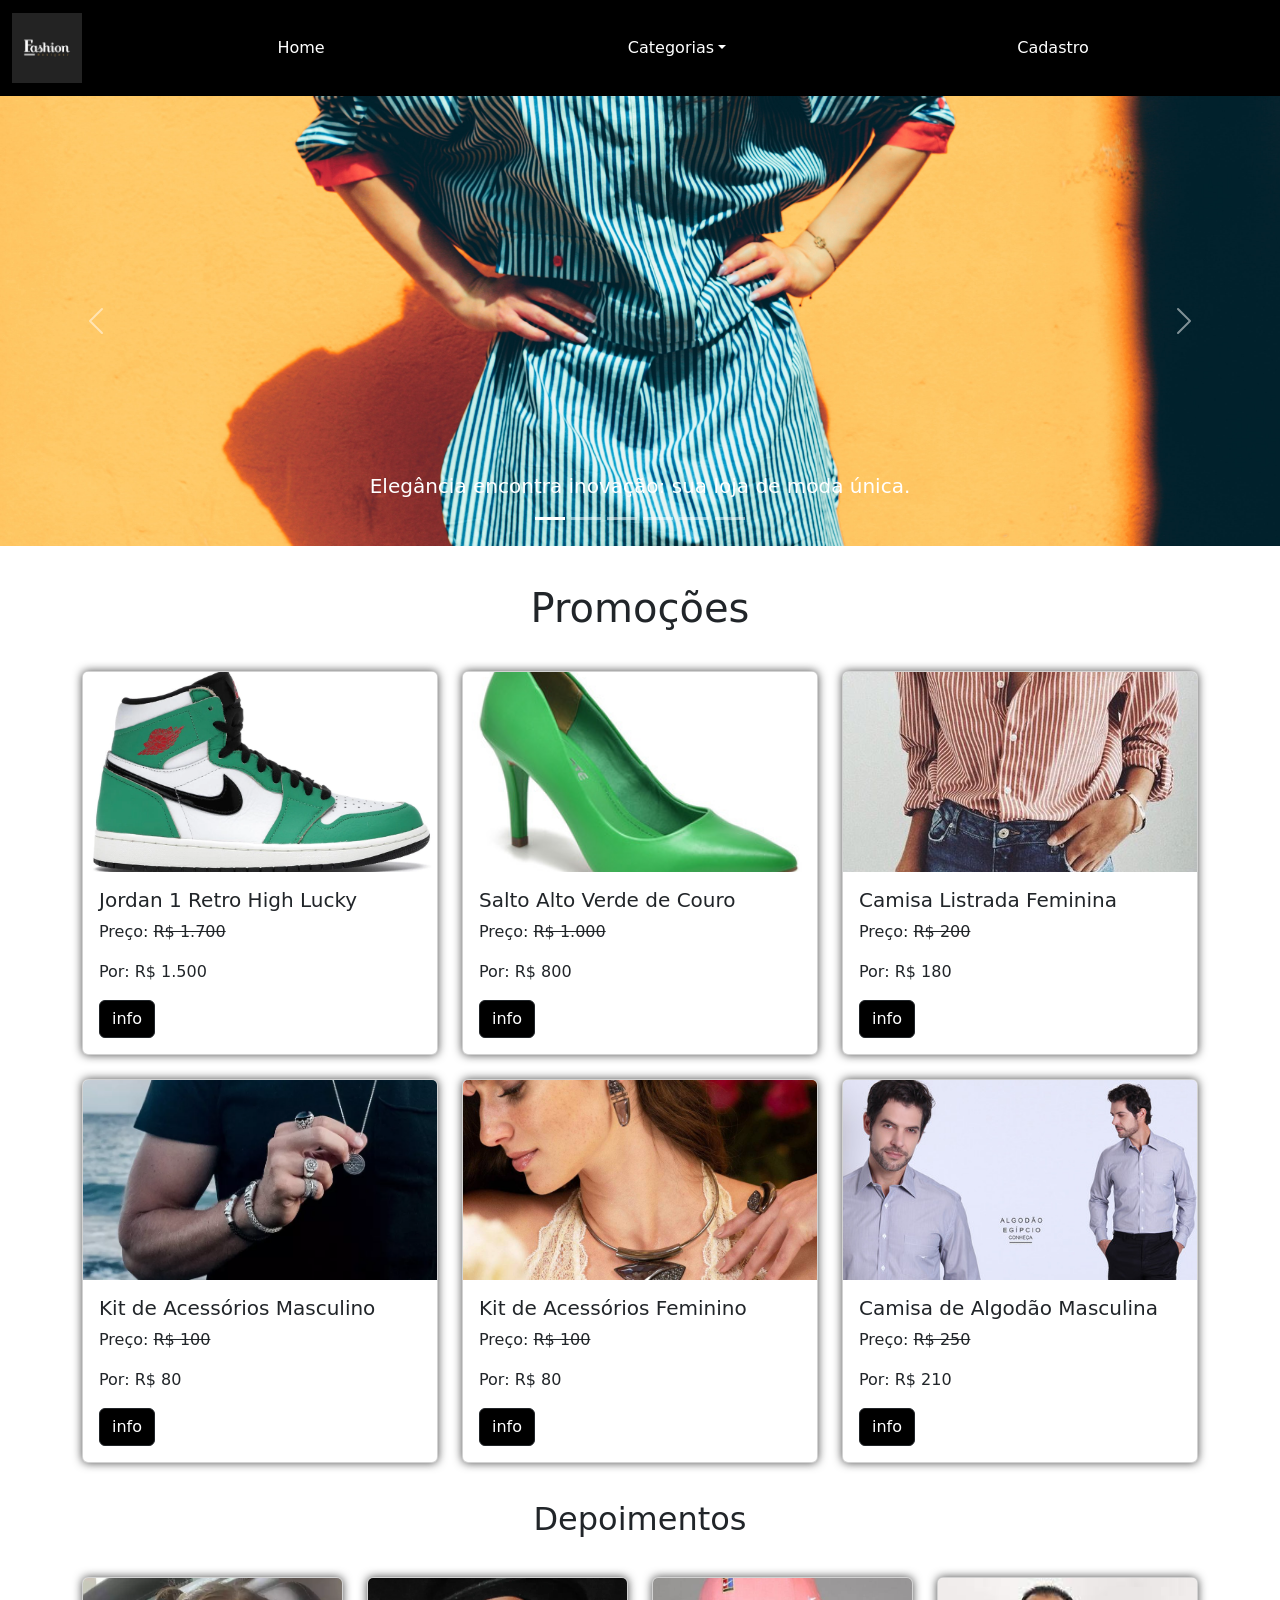
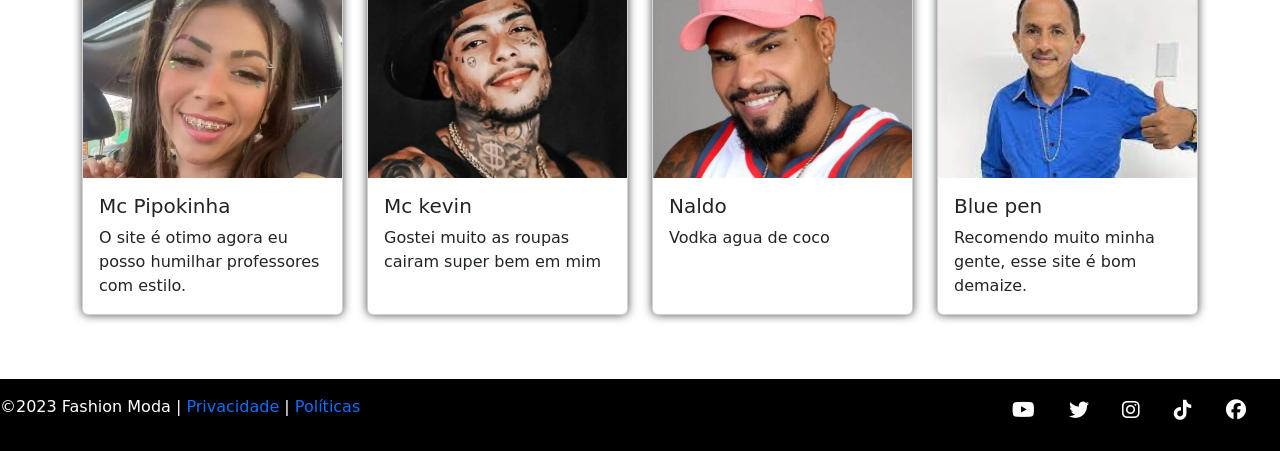
==== index.html @ a667f706 "Iniciado Projeto loja" ====
<!doctype html>
<html lang="en">

<head>
  <meta charset="utf-8">
  <meta name="viewport" content="width=device-width, initial-scale=1">
  <title>Fashion Moda</title>
  <link href="https://cdn.jsdelivr.net/npm/bootstrap@5.3.1/dist/css/bootstrap.min.css" rel="stylesheet"
    integrity="sha384-4bw+/aepP/YC94hEpVNVgiZdgIC5+VKNBQNGCHeKRQN+PtmoHDEXuppvnDJzQIu9" crossorigin="anonymous">
  <link rel="stylesheet" href="https://cdnjs.cloudflare.com/ajax/libs/font-awesome/6.4.2/css/all.min.css"
    integrity="sha512-z3gLpd7yknf1YoNbCzqRKc4qyor8gaKU1qmn+CShxbuBusANI9QpRohGBreCFkKxLhei6S9CQXFEbbKuqLg0DA=="
    crossorigin="anonymous" referrerpolicy="no-referrer" />
  <link rel="shortcut icon" href="logo/logotipo.jpg">
  <link rel="stylesheet" href="css/estilo.css">
</head>

<body>
  <header>
    <!-- Navbar logotipo -->
    <nav class="navbar navbar-expand-lg bg-black">
      <div class="container-fluid">
        <a class="navbar-brand" href="#">
          <img src="logo/logotipo.jpg" alt="logo" style="width: 70px;">
        </a>
        <!-- Navbar navegação -->
        <ul class="nav me-auto mb-2 mb-lg-0 container nav-justified">
          <li class="nav-item">
            <a class="nav-link " style="color: white;" aria-current="page" href="#">Home</a>
          </li>
          <li class="nav-item dropdown">
            <a class="nav-link dropdown-toggle" type="button" data-bs-toggle="dropdown" href="#" role="button" style="color: white;"
              aria-expanded="false">Categorias</a>
            <ul class="dropdown-menu text-center">
              <li><a class="dropdown-item" href="#">Acessórios</a></li>
              <li><a class="dropdown-item" href="#">Calçados</a></li>
              <li><a class="dropdown-item" href="#">Roupas</a></li>
            </ul>
          </li>
          <li class="nav-item">
            <a class="nav-link" style="color: white;" href="#">Cadastro</a>
          </li>
        </ul>
      </div>
    </nav>

    <!-- Carousel -->
    <div id="carouselExampleCaptions" class="carousel slide" data-bs-ride="carousel">
      <div class="carousel-indicators">
        <button type="button" data-bs-target="#carouselExampleCaptions" data-bs-slide-to="0" class="active"
          aria-current="true" aria-label="Slide 1"></button>
        <button type="button" data-bs-target="#carouselExampleCaptions" data-bs-slide-to="1"
          aria-label="Slide 2"></button>
        <button type="button" data-bs-target="#carouselExampleCaptions" data-bs-slide-to="2"
          aria-label="Slide 3"></button>
        <button type="button" data-bs-target="#carouselExampleCaptions" data-bs-slide-to="3"
          aria-label="Slide 4"></button>
        <button type="button" data-bs-target="#carouselExampleCaptions" data-bs-slide-to="4"
          aria-label="Slide 5"></button>
        <button type="button" data-bs-target="#carouselExampleCaptions" data-bs-slide-to="5"
          aria-label="Slide 6"></button>
      </div>
      <div class="carousel-inner">
        <div class="carousel-item active bloco">
          <img src="carrossel/roupa 1.jpg" class="d-block w-100 h-custom" alt="roupa1">
          <div class="carousel-caption d-none d-md-block">
            <h5>Elegância encontra inovação: sua loja de moda única.</h5>
          </div>
        </div>
        <div class="carousel-item bloco">
          <img src="carrossel/roupa 2.jpg" class="d-block w-100" alt="roupa2">
          <div class="carousel-caption d-none d-md-block">
            <h5>Seja a tendência. Vista a moda.</h5>
          
          </div>
        </div>
        <div class="carousel-item bloco">
          <img src="carrossel/calçado 1.jpg" class="d-block w-100" alt="calçado1">
          <div class="carousel-caption d-none d-md-block">
            <h5>Do casual ao extraordinário, temos o seu visual perfeito</h5>
            
          </div>
        </div>
        <div class="carousel-item bloco">
          <img src="carrossel/calçado 2.jpg" class="d-block w-100" alt="calçado2">
          <div class="carousel-caption d-none d-md-block">
            <h5>Crie momentos inesquecíveis com roupas inigualáveis</h5>
            
          </div>
        </div>
        <div class="carousel-item bloco">
          <img src="carrossel/acessorio 1.jpg" class="d-block w-100" alt="acessorio1">
          <div class="carousel-caption d-none d-md-block">
            <h5>Capturando a essência da moda em cada peça</h5>
            
          </div>
        </div>
        <div class="carousel-item bloco">
          <img src="carrossel/acessorio 2.jpg" class="d-block w-100" alt="acessorio2">
          <div class="carousel-caption d-none d-md-block">
            <h5>Revele sua autenticidade através da moda</h5>
           
          </div>
        </div>
      </div>
      <button class="carousel-control-prev" type="button" data-bs-target="#carouselExampleCaptions"
        data-bs-slide="prev">
        <span class="carousel-control-prev-icon" aria-hidden="true"></span>
        <span class="visually-hidden">Previous</span>
      </button>
      <button class="carousel-control-next" type="button" data-bs-target="#carouselExampleCaptions"
        data-bs-slide="next">
        <span class="carousel-control-next-icon" aria-hidden="true"></span>
        <span class="visually-hidden">Next</span>
      </button>
    </div>
  </header>
  <main>
    <section class="main">
      <h1>Promoções</h1>
    </section>
    <main class="container-fluid">
      <section class="container mt-3">
        <div class="row row-cols-1 row-cols-md-3 g-4">
          <div class="col">
            <div class="card h-100">
              <img src="cards/jordan1.webp" class="card-img-top" alt="..." >
              <div class="card-body ">
                <h5 class="card-title">Jordan 1 Retro High Lucky</h5>
                <p class="card-text">Preço: <s>R$ 1.700</s></p>
                <p class="card-text">Por: R$ 1.500</p>
                <button type="button" class="btn btn-dark bg-black" data-bs-toggle="modal" data-bs-target="#janelamodal">
                  info
                </button>
              </div>
            </div>
            <div id="janelamodal" class="modal">
              <div class="modal-dialog">
                <div class="modal-content">

                  <div class="modal-header">
                    <h5 class="modal-title">Jordan 1 Retro High Lucky Green</h5>
                    <button type="button" class="btn btn-close" data-bs-dismiss="modal"></button>
                  </div>
                  <div class="modal-body">
                    <p>Os tênis Jordan são fabricados com uma variedade de materiais, incluindo
                      couro, camurça, malha e materiais sintéticos. A escolha do material pode
                      variar de um modelo para outro e ao longo das diferentes edições
                      lançadas. O couro é frequentemente usado na parte superior dos tênis
                      Jordan, proporcionando durabilidade e um visual premium. Já a camurça e
                      a malha podem ser empregadas para oferecer diferentes texturas e
                      detalhes visuais. Os materiais sintéticos também são utilizados para
                      proporcionar suporte e leveza aos tênis. Cada edição de tênis Jordan
                      pode apresentar uma combinação única de materiais, visando conforto,
                      desempenho esportivo e estilo.</p>
                  </div>
                </div>
              </div>
            </div>
          </div>
          <div class="col">
            <div class="card h-100">
              <img src="cards/salto.jpg" class="card-img-top" alt="...">
              <div class="card-body">
                <h5 class="card-title">Salto Alto Verde de Couro</h5>
                <p class="card-text">Preço: <s>R$ 1.000</s></p>
                <p class="card-text">Por: R$ 800</p>
                <button type="button" class="btn btn-dark bg-black" data-bs-toggle="modal" data-bs-target="#janelamodal2">
                  info
                </button>
                
              </div>
            </div>
            <div id="janelamodal2" class="modal">
              <div class="modal-dialog">
                <div class="modal-content">

                  <div class="modal-header">
                    <h5 class="modal-title">Salto Alto Verde de Couro</h5>
                    <button type="button" class="btn btn-close" data-bs-dismiss="modal"></button>
                  </div>
                  <div class="modal-body">
                    <p>O material de um salto alto de couro é notavelmente distintivo e oferece
                      uma combinação de elegância, durabilidade e sofisticação. O couro é
                      extraído da pele de animais, como bois, cabras ou cordeiros, e passa por
                      um processo de tratamento para ser transformado em um material versátil
                      e de alta qualidade. Aqui estão algumas características que definem o
                      material de um salto alto de couro.
                    </p>
                  </div>
                </div>
              </div>
            </div>
          </div>
          <div class="col">
            <div class="card h-100">
              <img src="cards/camisa feminina.jpg" class="card-img-top" alt="...">
              <div class="card-body">
                <h5 class="card-title">Camisa Listrada Feminina</h5>
                <p class="card-text">Preço: <s>R$ 200</s></p>
                <p class="card-text">Por: R$ 180</p>
                <button type="button" class="btn btn-dark bg-black" data-bs-toggle="modal" data-bs-target="#janelamodal3">
                  info
                </button>
                
              </div>
            </div>
            <div id="janelamodal3" class="modal">
              <div class="modal-dialog">
                <div class="modal-content">

                  <div class="modal-header">
                    <h5 class="modal-title">Camisa Listrada Feminina</h5>
                    <button type="button" class="btn btn-close" data-bs-dismiss="modal"></button>
                  </div>
                  <div class="modal-body">
                    <p>Camisa listrada é confeccionada com o mais fino algodão, conhecido por sua maciez, durabilidade
                      e excelente capacidade de absorção. O tecido proporciona uma sensação suave contra a pele,
                      garantindo um conforto excepcional durante todo o dia. Além disso, o algodão respirável permite
                      a circulação de ar, mantendo você fresco e confiante, não importa a ocasião.</p>
                  </div>
                </div>
              </div>
            </div>
          </div>
          <div class="col">
            <div class="card h-100">
              <img src="cards/acessorios masculino.jpg" class="card-img-top" alt="...">
              <div class="card-body">
                <h5 class="card-title">Kit de Acessórios Masculino</h5>
                <p class="card-text">Preço: <s>R$ 100</s></p>
                <p class="card-text">Por: R$ 80</p>
                <button type="button" class="btn btn-dark bg-black" data-bs-toggle="modal" data-bs-target="#janelamodal4">
                  info
                </button>
              </div>
            </div>
            <div id="janelamodal4" class="modal">
              <div class="modal-dialog">
                <div class="modal-content">

                  <div class="modal-header">
                    <h5 class="modal-title">Kit de Acessórios Masculino</h5>
                    <button type="button" class="btn btn-close" data-bs-dismiss="modal"></button>
                  </div>
                  <div class="modal-body">
                    <p>Apresentamos o nosso conjunto de acessórios masculinos "Urban Style", perfeito para homens
                      modernos que desejam expressar sua personalidade única e adicionar um toque de moda aos seus
                      looks diários. Este conjunto inclui uma seleção versátil de anéis, cordões e pulseiras
                      cuidadosamente projetados para complementar uma variedade de estilos.</p>
                  </div>
                </div>
              </div>
            </div>
          </div>
          <div class="col">
            <div class="card h-100">
              <img src="cards/acessorios feminnio.jpg" class="card-img-top" alt="...">
              <div class="card-body">
                <h5 class="card-title">Kit de Acessórios Feminino</h5>
                <p class="card-text">Preço: <s>R$ 100</s></p>
                <p class="card-text">Por: R$ 80</p>
                <button type="button" class="btn btn-dark bg-black" data-bs-toggle="modal" data-bs-target="#janelamodal5">
                  info
                </button>
                
              </div>
            </div>
            <div id="janelamodal5" class="modal">
              <div class="modal-dialog">
                <div class="modal-content">

                  <div class="modal-header">
                    <h5 class="modal-title">Kit de Acessorios Feminino</h5>
                  
                    <button type="button" class="btn btn-close" data-bs-dismiss="modal"></button>
                  </div>
                  <div class="modal-body">
                    <p>Apresentamos o nosso deslumbrante conjunto de acessórios femininos "Elegância Radiante",
                      perfeito para mulheres que desejam adicionar um toque de sofisticação e brilho aos seus looks.
                      Este conjunto oferece uma variedade de acessórios cuidadosamente selecionados, incluindo anéis,
                      colares e pulseiras, que capturam a essência da elegância feminina.</p>
                  </div>
                </div>
              </div>
            </div>
          </div>
          <div class="col">
            <div class="card h-100">
              <img src="cards/camisa.jpg" class="card-img-top" alt="...">
              <div class="card-body">
                <h5 class="card-title">Camisa de Algodão Masculina</h5>
                <p class="card-text">Preço: <s>R$ 250</s></p>
                <p class="card-text">Por: R$ 210</p>
                <button type="button" class="btn btn-dark bg-black" data-bs-toggle="modal" data-bs-target="#janelamodal6">
                  info
                </button>
                
              </div>
            </div>
            <div id="janelamodal6" class="modal">
              <div class="modal-dialog">
                <div class="modal-content">

                  <div class="modal-header">
                    <h5 class="modal-title">Camisa de Algodão Masculina</h5>
                    <button type="button" class="btn btn-close" data-bs-dismiss="modal"></button>
                  </div>
                  <div class="modal-body">
                    <p>
                      A nossa Camisa Masculina de Algodão é uma peça essencial que combina estilo e conforto em uma
                      única peça. Feita com algodão de alta qualidade, esta camisa é perfeita para homens que
                      valorizam o visual elegante e a sensação suave contra a pele.
                    </p>
                  </div>
                </div>
              </div>
            </div>
          </div>
        </div>
      </section>
      <!--Depoimentos-->
    <section class="main">
      <h2>Depoimentos</h2>
    </section>
    <section class="container">
      <div class="row row-cols-1 row-cols-md-4 g-4">
        <div class="col">
          <div class="card">
            <img src="comentarios/Mc pipokinha.webp" class="card-img-top" alt="...">
            <div class="card-body">
              <h5 class="card-title">Mc Pipokinha</h5>
              <p class="card-text">O site é otimo agora eu posso humilhar professores com estilo.</p>
            </div>
          </div>
        </div>
        <div class="col">
          <div class="card">
            <img src="comentarios/Mc kevin.webp" class="card-img-top" alt="...">
            <div class="card-body">
              <h5 class="card-title">Mc kevin</h5>
              <p class="card-text">Gostei muito as roupas cairam super bem em mim</p>
            </div>
          </div>
        </div>
        <div class="col">
          <div class="card">
            <img src="comentarios/naldo.jpg" class="card-img-top" alt="...">
            <div class="card-body">
              <h5 class="card-title">Naldo</h5>
              <p class="card-text">Vodka agua de coco</p>
            </div>
          </div>
        </div>
        <div class="col">
          <div class="card">
            <img src="comentarios/blue pen.jpg" class="card-img-top" alt="...">
            <div class="card-body">
              <h5 class="card-title">Blue pen</h5>
              <p class="card-text">Recomendo muito minha gente, esse site é bom demaize.</p>
            </div>
          </div>
        </div>
      </div>
    </section>
    </main>
    
    
    <footer class="container-footer bg-black text-white py-3" style="margin-top: 5%;">
      <section class="row">

        <div class="col-md-9">
          <p>&copy;2023 Fashion Moda | <a href="#" class="text-decoration-none">Privacidade</a> | <a href="#"
              class="text-decoration-none">Políticas</a></p>
        </div>

        <div class="col-md-3">
          <!-- Ícones redes sociais -->
          <div class="fs-5 d-flex justify-content-evenly social">
            <a href="#" class="text-white"><i class="fa-brands fa-youtube"></i></a>
            <a href="#" class="text-white"><i class="fa-brands fa-twitter"></i></a>
            <a href="#" class="text-white"><i class="fa-brands fa-instagram"></i></a>
            <a href="#" class="text-white"><i class="fa-brands fa-tiktok"></i></a>
            <a href="#" class="text-white"><i class="fa-brands fa-facebook"></i></a>
          </div>
        </div>

      </section>
    </footer>
  </main>
  <script src="https://cdn.jsdelivr.net/npm/bootstrap@5.3.1/dist/js/bootstrap.bundle.min.js"
    integrity="sha384-HwwvtgBNo3bZJJLYd8oVXjrBZt8cqVSpeBNS5n7C8IVInixGAoxmnlMuBnhbgrkm" crossorigin="anonymous">
  </script>
</body>

</html>
---- css/estilo.css ----
/*{
    border: solid 2px red;
}*/
*{
    padding: 0;
    margin: 0;
    box-sizing: border-box;
    outline: none;
}
.bloco{
    background-color: #ccc;
    height: 50vh;
}
.bloco img{
    min-width:1px;
    display: flex;
}
.carousel-inner img {
    object-fit: cover;
    width: 100%;
    height: 100%;
}

.dropdown-menu {
    left: 50% !important;
    transform: translateX(-50%);
   
    transition: none !important;
}
.main{
    text-align: center;
    width: 100%;
    margin-top: 3%;
    margin-bottom: 3%;

}
.card{
    height: 100%;
}
.card-img-top{
    object-fit: cover; /* Controla o dimensionamento da imagem */
    height: 200px; /* Defina a altura desejada para as imagens */
}
.card:hover {
    transform: scale3d(1.1, 1.1, 1);
  }
  .card {
    
    background-color: #fff;
    box-shadow: 0px 0px 10px rgba(0, 0, 0, 0.7);
    transition: 0.3s;
  }
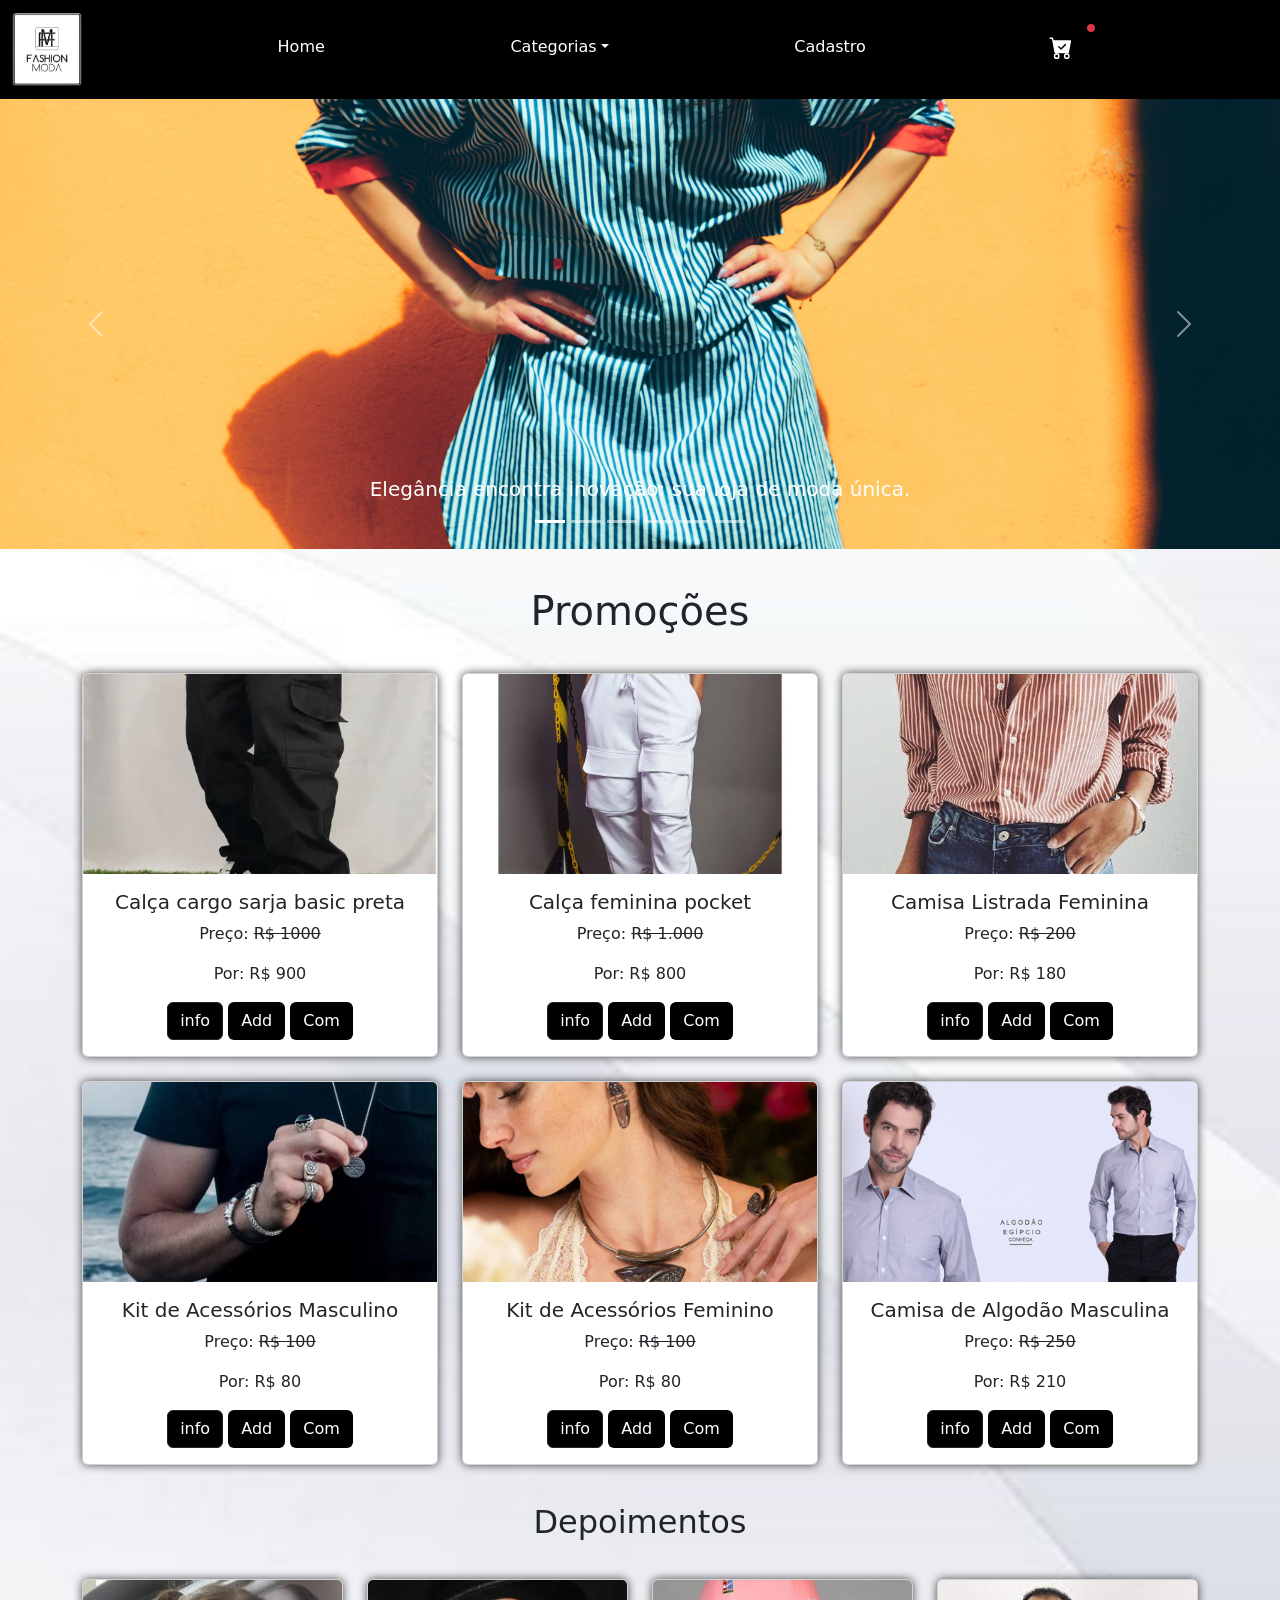
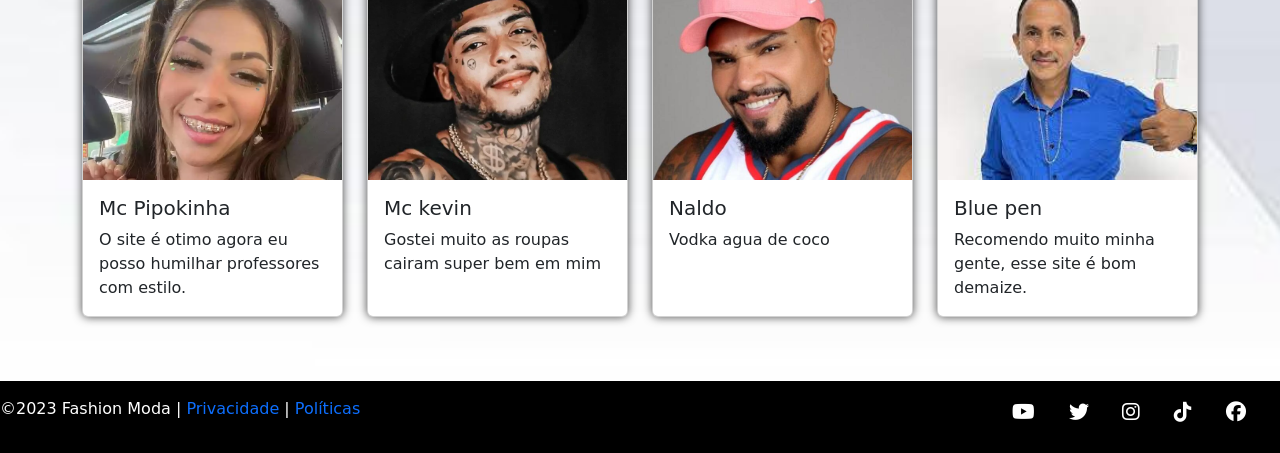
==== commit 9287da53: "Projeto Loja" ====
--- a/index.html
+++ b/index.html
@@ -3,43 +3,69 @@
 
 <head>
   <meta charset="utf-8">
-  <meta name="viewport" content="width=device-width, initial-scale=1">
+  <meta http-equiv="X-UA-Compatible" content="IE=edge">
+  <meta name="viewport" content="width=device-width, initial-scale=1.0">
   <title>Fashion Moda</title>
   <link href="https://cdn.jsdelivr.net/npm/bootstrap@5.3.1/dist/css/bootstrap.min.css" rel="stylesheet"
     integrity="sha384-4bw+/aepP/YC94hEpVNVgiZdgIC5+VKNBQNGCHeKRQN+PtmoHDEXuppvnDJzQIu9" crossorigin="anonymous">
   <link rel="stylesheet" href="https://cdnjs.cloudflare.com/ajax/libs/font-awesome/6.4.2/css/all.min.css"
     integrity="sha512-z3gLpd7yknf1YoNbCzqRKc4qyor8gaKU1qmn+CShxbuBusANI9QpRohGBreCFkKxLhei6S9CQXFEbbKuqLg0DA=="
     crossorigin="anonymous" referrerpolicy="no-referrer" />
-  <link rel="shortcut icon" href="logo/logotipo.jpg">
+  <link rel="shortcut icon" href="logo/Captura de tela 2023-08-21 231229.png">
   <link rel="stylesheet" href="css/estilo.css">
+  <style>
+    body {
+        background-image: url('imagens/2048\ x\ 1152\ Wallpaper\ Creator\ -\ WallpaperSafari.jpeg'); /* Substitua 'caminho-para-sua-imagem.jpg' pelo caminho real da sua imagem */
+        background-size: cover; /* Para garantir que a imagem cubra todo o corpo */
+        background-repeat: no-repeat; /* Para evitar repetições da imagem */
+    }
+</style>
 </head>
 
 <body>
   <header>
     <!-- Navbar logotipo -->
-    <nav class="navbar navbar-expand-lg bg-black">
+    <nav class="navbar navbar-expand-sm bg-black sticky-top " data-bs-theme="dark">
       <div class="container-fluid">
-        <a class="navbar-brand" href="#">
-          <img src="logo/logotipo.jpg" alt="logo" style="width: 70px;">
+        <a class="navbar-brand" href="index.html">
+          <img class="logo" src="logo/Captura de tela 2023-08-21 231229.png" alt="logo" style=" width: 70px;">
         </a>
-        <!-- Navbar navegação -->
-        <ul class="nav me-auto mb-2 mb-lg-0 container nav-justified">
-          <li class="nav-item">
-            <a class="nav-link " style="color: white;" aria-current="page" href="#">Home</a>
-          </li>
-          <li class="nav-item dropdown">
-            <a class="nav-link dropdown-toggle" type="button" data-bs-toggle="dropdown" href="#" role="button" style="color: white;"
-              aria-expanded="false">Categorias</a>
-            <ul class="dropdown-menu text-center">
-              <li><a class="dropdown-item" href="#">Acessórios</a></li>
-              <li><a class="dropdown-item" href="#">Calçados</a></li>
-              <li><a class="dropdown-item" href="#">Roupas</a></li>
-            </ul>
-          </li>
-          <li class="nav-item">
-            <a class="nav-link" style="color: white;" href="#">Cadastro</a>
-          </li>
-        </ul>
+
+        <button class="navbar-toggler" type="button" data-bs-toggle="collapse" data-bs-target="#navbarSupportedContent"
+          aria-controls="navbarSupportedContent" aria-expanded="false" aria-label="Toggle navigation">
+          <span class="navbar-toggler-icon"></span>
+        </button>
+
+        <div class="collapse navbar-collapse" id="navbarSupportedContent">
+          <ul class="nav me-auto mb-2 mb-lg-1 container justify-content-evenly">
+            <li class="nav-item">
+              <a class="nav-link" aria-current="page" href="index.html" style="color: white;">Home</a>
+            </li>
+
+            <li class="nav-item dropdown">
+              <a class="nav-link dropdown-toggle no-outline" id="categoriasDropdown" data-bs-toggle="dropdown" href="#"
+                style="color: white;" aria-expanded="false">Categorias</a>
+              <ul class="dropdown-menu text-center" id="dropdown-menu1">
+                <li><a class="dropdown-item" href="api/acessorios.html">Acessórios</a></li>
+                <li><a class="dropdown-item" href="api/roupas.html">Roupas</a></li>
+              </ul>
+            </li>
+            <li class="nav-item">
+              <a class="nav-link" style="color: white;" href="formulario/index.formulario cadastro.html">Cadastro</a>
+            </li>
+            <button type="button" class="btn btn-black position-relative bg-black nav-item border-black"
+              style="color: white;">
+              <svg xmlns="http://www.w3.org/2000/svg" width="50" height="23" fill="currentColor"
+                class="bi bi-cart-check-fill" viewBox="0 0 16 16">
+                <path
+                  d="M.5 1a.5.5 0 0 0 0 1h1.11l.401 1.607 1.498 7.985A.5.5 0 0 0 4 12h1a2 2 0 1 0 0 4 2 2 0 0 0 0-4h7a2 2 0 1 0 0 4 2 2 0 0 0 0-4h1a.5.5 0 0 0 .491-.408l1.5-8A.5.5 0 0 0 14.5 3H2.89l-.405-1.621A.5.5 0 0 0 2 1H.5zM6 14a1 1 0 1 1-2 0 1 1 0 0 1 2 0zm7 0a1 1 0 1 1-2 0 1 1 0 0 1 2 0zm-1.646-7.646-3 3a.5.5 0 0 1-.708 0l-1.5-1.5a.5.5 0 1 1 .708-.708L8 8.293l2.646-2.647a.5.5 0 0 1 .708.708z" />
+              </svg>
+              <span class="position-absolute top-0 start-100 translate-middle p-1 bg-danger rounded-circle">
+                <span class="visually-hidden"></span>
+              </span>
+            </button>
+          </ul>
+        </div>
       </div>
     </nav>
 
@@ -70,35 +96,38 @@
           <img src="carrossel/roupa 2.jpg" class="d-block w-100" alt="roupa2">
           <div class="carousel-caption d-none d-md-block">
             <h5>Seja a tendência. Vista a moda.</h5>
-          
+
           </div>
         </div>
         <div class="carousel-item bloco">
-          <img src="carrossel/calçado 1.jpg" class="d-block w-100" alt="calçado1">
+          <img src="carrossel/calcas masculinas de moletom termicas segunda pele e merino mobile-min.webp"
+            class="d-block w-100" alt="calçado1">
           <div class="carousel-caption d-none d-md-block">
             <h5>Do casual ao extraordinário, temos o seu visual perfeito</h5>
-            
+
           </div>
         </div>
         <div class="carousel-item bloco">
-          <img src="carrossel/calçado 2.jpg" class="d-block w-100" alt="calçado2">
+          <img
+            src="carrossel/01_5_calcas_que_vao_bombar_em_2023___tendencias_2023___calca___moda___blog_de_moda___julia_rolim-1074620.jpg"
+            class="d-block w-100" alt="calçado2">
           <div class="carousel-caption d-none d-md-block">
             <h5>Crie momentos inesquecíveis com roupas inigualáveis</h5>
-            
+
           </div>
         </div>
         <div class="carousel-item bloco">
           <img src="carrossel/acessorio 1.jpg" class="d-block w-100" alt="acessorio1">
           <div class="carousel-caption d-none d-md-block">
             <h5>Capturando a essência da moda em cada peça</h5>
-            
+
           </div>
         </div>
         <div class="carousel-item bloco">
-          <img src="carrossel/acessorio 2.jpg" class="d-block w-100" alt="acessorio2">
+          <img src="carrossel/bracelete-prata-925-infinito.jpg" class="d-block w-100" alt="acessorio2">
           <div class="carousel-caption d-none d-md-block">
             <h5>Revele sua autenticidade através da moda</h5>
-           
+
           </div>
         </div>
       </div>
@@ -118,19 +147,23 @@
     <section class="main">
       <h1>Promoções</h1>
     </section>
-    <main class="container-fluid">
+    <section class="container-fluid">
       <section class="container mt-3">
         <div class="row row-cols-1 row-cols-md-3 g-4">
           <div class="col">
-            <div class="card h-100">
-              <img src="cards/jordan1.webp" class="card-img-top" alt="..." >
+            <div class="card h-100 text-center">
+              <img src="cards/calca_cargo_tradicional_sarja_basic_preta_3310_1_74797dc68cb52404c8fa1ea18ea95b46.webp"
+                class="card-img-top" alt="...">
               <div class="card-body ">
-                <h5 class="card-title">Jordan 1 Retro High Lucky</h5>
-                <p class="card-text">Preço: <s>R$ 1.700</s></p>
-                <p class="card-text">Por: R$ 1.500</p>
-                <button type="button" class="btn btn-dark bg-black" data-bs-toggle="modal" data-bs-target="#janelamodal">
-                  info
-                </button>
+                <h5 class="card-title">Calça cargo sarja basic preta</h5>
+                <p class="card-text">Preço: <s>R$ 1000</s></p>
+                <p class="card-text">Por: R$ 900</p>
+                <button type="button" class="btn btn-dark bg-black" data-bs-toggle="modal"
+                  data-bs-target="#janelamodal">
+                  info
+                </button>
+                <button type="button" class="btn btn-black bg-black" style="color: white;">Add</button>
+                <button type="button" class="btn btn-black bg-black" style="color: white;">Com</button>
               </div>
             </div>
             <div id="janelamodal" class="modal">
@@ -138,36 +171,43 @@
                 <div class="modal-content">
 
                   <div class="modal-header">
-                    <h5 class="modal-title">Jordan 1 Retro High Lucky Green</h5>
-                    <button type="button" class="btn btn-close" data-bs-dismiss="modal"></button>
-                  </div>
-                  <div class="modal-body">
-                    <p>Os tênis Jordan são fabricados com uma variedade de materiais, incluindo
-                      couro, camurça, malha e materiais sintéticos. A escolha do material pode
-                      variar de um modelo para outro e ao longo das diferentes edições
-                      lançadas. O couro é frequentemente usado na parte superior dos tênis
-                      Jordan, proporcionando durabilidade e um visual premium. Já a camurça e
-                      a malha podem ser empregadas para oferecer diferentes texturas e
-                      detalhes visuais. Os materiais sintéticos também são utilizados para
-                      proporcionar suporte e leveza aos tênis. Cada edição de tênis Jordan
-                      pode apresentar uma combinação única de materiais, visando conforto,
-                      desempenho esportivo e estilo.</p>
-                  </div>
-                </div>
-              </div>
-            </div>
-          </div>
-          <div class="col">
-            <div class="card h-100">
-              <img src="cards/salto.jpg" class="card-img-top" alt="...">
-              <div class="card-body">
-                <h5 class="card-title">Salto Alto Verde de Couro</h5>
+                    <h5 class="modal-title">Calça cargo sarja basic preta</h5>
+                    <button type="button" class="btn btn-close" data-bs-dismiss="modal"></button>
+                  </div>
+                  <div class="modal-body">
+                    <p>Apresentamos a nossa Calça Cargo Sarja Basic na clássica cor preta, uma peça essencial para o seu
+                      guarda-roupa. Esta calça combina estilo prático e versatilidade de forma impecável, sendo
+                      confeccionada com sarja de alta qualidade para proporcionar durabilidade e conforto. O design
+                      funcional do estilo cargo apresenta bolsos adicionais nos quadris e nas pernas, conferindo espaço
+                      extra para seus pertences essenciais com facilidade, além de um toque moderno ao seu visual. Com
+                      um corte cuidadosamente elaborado e uma mistura de materiais de qualidade, ela oferece um ajuste
+                      confortável que se adapta ao seu corpo, permitindo movimentação livre sem sacrificar o estilo. A
+                      cor preta atemporal torna esta calça adequada para várias ocasiões, seja combinada com uma
+                      camiseta casual para um visual descontraído ou com uma blusa elegante para uma noite especial.
+                      Pronta para uso diário, trabalho ou eventos casuais, sua versatilidade faz dela uma peça
+                      indispensável. Disponível em uma ampla gama de tamanhos, garantindo que todos encontrem o ajuste
+                      perfeito. Renove o seu estilo com a Calça Cargo Sarja Basic Preta e desfrute de uma combinação
+                      perfeita de praticidade e moda. Adquira a sua hoje mesmo e experimente a versatilidade e o
+                      conforto que esta calça oferece.</p>
+                  </div>
+                </div>
+              </div>
+            </div>
+          </div>
+          <div class="col">
+            <div class="card h-100 text-center">
+              <img src="cards/calca-feminina-pocket-capa.webp" class="card-img-top" alt="...">
+              <div class="card-body">
+                <h5 class="card-title">Calça feminina pocket</h5>
                 <p class="card-text">Preço: <s>R$ 1.000</s></p>
                 <p class="card-text">Por: R$ 800</p>
-                <button type="button" class="btn btn-dark bg-black" data-bs-toggle="modal" data-bs-target="#janelamodal2">
-                  info
-                </button>
-                
+                <button type="button" class="btn btn-dark bg-black" data-bs-toggle="modal"
+                  data-bs-target="#janelamodal2">
+                  info
+                </button>
+                <button type="button" class="btn btn-black bg-black" style="color: white;">Add</button>
+                <button type="button" class="btn btn-black bg-black" style="color: white;">Com</button>
+
               </div>
             </div>
             <div id="janelamodal2" class="modal">
@@ -175,16 +215,21 @@
                 <div class="modal-content">
 
                   <div class="modal-header">
-                    <h5 class="modal-title">Salto Alto Verde de Couro</h5>
-                    <button type="button" class="btn btn-close" data-bs-dismiss="modal"></button>
-                  </div>
-                  <div class="modal-body">
-                    <p>O material de um salto alto de couro é notavelmente distintivo e oferece
-                      uma combinação de elegância, durabilidade e sofisticação. O couro é
-                      extraído da pele de animais, como bois, cabras ou cordeiros, e passa por
-                      um processo de tratamento para ser transformado em um material versátil
-                      e de alta qualidade. Aqui estão algumas características que definem o
-                      material de um salto alto de couro.
+                    <h5 class="modal-title">Calça feminina pocket</h5>
+                    <button type="button" class="btn btn-close" data-bs-dismiss="modal"></button>
+                  </div>
+                  <div class="modal-body">
+                    <p>Descubra a perfeita fusão de estilo, conforto e funcionalidade em nossa Calça Feminina "Pocket".
+                      Feita com materiais de alta qualidade, como [mencionar o material específico, como jeans, algodão,
+                      ou outro], esta calça oferece durabilidade e sensação agradável na pele. Seu design elegante se
+                      adapta a várias ocasiões, desde looks casuais a mais sofisticados. O toque inovador está nos
+                      bolsos estrategicamente posicionados, combinando praticidade com moda contemporânea. Além disso, a
+                      adição de [mencionar a porcentagem de elastano ou spandex, se aplicável] proporciona um ajuste
+                      confortável e liberdade de movimento durante todo o dia. Disponível em uma ampla gama de cores e
+                      tamanhos para atender ao seu gosto pessoal, esta calça é versátil e pronta para elevar seu estilo
+                      em qualquer situação. Renove seu guarda-roupa com a Calça Feminina "Pocket" e desfrute de estilo,
+                      conforto e praticidade em uma única peça. Adquira a sua hoje e esteja pronta para qualquer
+                      ocasião.
                     </p>
                   </div>
                 </div>
@@ -192,16 +237,19 @@
             </div>
           </div>
           <div class="col">
-            <div class="card h-100">
+            <div class="card h-100 text-center">
               <img src="cards/camisa feminina.jpg" class="card-img-top" alt="...">
               <div class="card-body">
                 <h5 class="card-title">Camisa Listrada Feminina</h5>
                 <p class="card-text">Preço: <s>R$ 200</s></p>
                 <p class="card-text">Por: R$ 180</p>
-                <button type="button" class="btn btn-dark bg-black" data-bs-toggle="modal" data-bs-target="#janelamodal3">
-                  info
-                </button>
-                
+                <button type="button" class="btn btn-dark bg-black" data-bs-toggle="modal"
+                  data-bs-target="#janelamodal3">
+                  info
+                </button>
+                <button type="button" class="btn btn-black bg-black" style="color: white;">Add</button>
+                <button type="button" class="btn btn-black bg-black" style="color: white;">Com</button>
+
               </div>
             </div>
             <div id="janelamodal3" class="modal">
@@ -223,15 +271,18 @@
             </div>
           </div>
           <div class="col">
-            <div class="card h-100">
+            <div class="card h-100 text-center">
               <img src="cards/acessorios masculino.jpg" class="card-img-top" alt="...">
               <div class="card-body">
                 <h5 class="card-title">Kit de Acessórios Masculino</h5>
                 <p class="card-text">Preço: <s>R$ 100</s></p>
                 <p class="card-text">Por: R$ 80</p>
-                <button type="button" class="btn btn-dark bg-black" data-bs-toggle="modal" data-bs-target="#janelamodal4">
-                  info
-                </button>
+                <button type="button" class="btn btn-dark bg-black" data-bs-toggle="modal"
+                  data-bs-target="#janelamodal4">
+                  info
+                </button>
+                <button type="button" class="btn btn-black bg-black" style="color: white;">Add</button>
+                <button type="button" class="btn btn-black bg-black" style="color: white;">Com</button>
               </div>
             </div>
             <div id="janelamodal4" class="modal">
@@ -253,16 +304,19 @@
             </div>
           </div>
           <div class="col">
-            <div class="card h-100">
+            <div class="card h-100 text-center">
               <img src="cards/acessorios feminnio.jpg" class="card-img-top" alt="...">
               <div class="card-body">
                 <h5 class="card-title">Kit de Acessórios Feminino</h5>
                 <p class="card-text">Preço: <s>R$ 100</s></p>
                 <p class="card-text">Por: R$ 80</p>
-                <button type="button" class="btn btn-dark bg-black" data-bs-toggle="modal" data-bs-target="#janelamodal5">
-                  info
-                </button>
-                
+                <button type="button" class="btn btn-dark bg-black" data-bs-toggle="modal"
+                  data-bs-target="#janelamodal5">
+                  info
+                </button>
+                <button type="button" class="btn btn-black bg-black" style="color: white;">Add</button>
+                <button type="button" class="btn btn-black bg-black" style="color: white;">Com</button>
+
               </div>
             </div>
             <div id="janelamodal5" class="modal">
@@ -271,7 +325,7 @@
 
                   <div class="modal-header">
                     <h5 class="modal-title">Kit de Acessorios Feminino</h5>
-                  
+
                     <button type="button" class="btn btn-close" data-bs-dismiss="modal"></button>
                   </div>
                   <div class="modal-body">
@@ -285,16 +339,19 @@
             </div>
           </div>
           <div class="col">
-            <div class="card h-100">
+            <div class="card h-100 text-center">
               <img src="cards/camisa.jpg" class="card-img-top" alt="...">
               <div class="card-body">
                 <h5 class="card-title">Camisa de Algodão Masculina</h5>
                 <p class="card-text">Preço: <s>R$ 250</s></p>
                 <p class="card-text">Por: R$ 210</p>
-                <button type="button" class="btn btn-dark bg-black" data-bs-toggle="modal" data-bs-target="#janelamodal6">
-                  info
-                </button>
-                
+                <button type="button" class="btn btn-dark bg-black" data-bs-toggle="modal"
+                  data-bs-target="#janelamodal6">
+                  info
+                </button>
+                <button type="button" class="btn btn-black bg-black" style="color: white;">Add</button>
+                <button type="button" class="btn btn-black bg-black" style="color: white;">Com</button>
+
               </div>
             </div>
             <div id="janelamodal6" class="modal">
@@ -319,52 +376,52 @@
         </div>
       </section>
       <!--Depoimentos-->
-    <section class="main">
-      <h2>Depoimentos</h2>
+      <section class="main">
+        <h2>Depoimentos</h2>
+      </section>
+      <section class="container">
+        <div class="row row-cols-1 row-cols-md-4 g-4">
+          <div class="col">
+            <div class="card">
+              <img src="comentarios/Mc pipokinha.webp" class="card-img-top" alt="...">
+              <div class="card-body">
+                <h5 class="card-title">Mc Pipokinha</h5>
+                <p class="card-text">O site é otimo agora eu posso humilhar professores com estilo.</p>
+              </div>
+            </div>
+          </div>
+          <div class="col">
+            <div class="card">
+              <img src="comentarios/Mc kevin.webp" class="card-img-top" alt="...">
+              <div class="card-body">
+                <h5 class="card-title">Mc kevin</h5>
+                <p class="card-text">Gostei muito as roupas cairam super bem em mim</p>
+              </div>
+            </div>
+          </div>
+          <div class="col">
+            <div class="card">
+              <img src="comentarios/naldo.jpg" class="card-img-top" alt="...">
+              <div class="card-body">
+                <h5 class="card-title">Naldo</h5>
+                <p class="card-text">Vodka agua de coco</p>
+              </div>
+            </div>
+          </div>
+          <div class="col">
+            <div class="card">
+              <img src="comentarios/blue pen.jpg" class="card-img-top" alt="...">
+              <div class="card-body">
+                <h5 class="card-title">Blue pen</h5>
+                <p class="card-text">Recomendo muito minha gente, esse site é bom demaize.</p>
+              </div>
+            </div>
+          </div>
+        </div>
+      </section>
     </section>
-    <section class="container">
-      <div class="row row-cols-1 row-cols-md-4 g-4">
-        <div class="col">
-          <div class="card">
-            <img src="comentarios/Mc pipokinha.webp" class="card-img-top" alt="...">
-            <div class="card-body">
-              <h5 class="card-title">Mc Pipokinha</h5>
-              <p class="card-text">O site é otimo agora eu posso humilhar professores com estilo.</p>
-            </div>
-          </div>
-        </div>
-        <div class="col">
-          <div class="card">
-            <img src="comentarios/Mc kevin.webp" class="card-img-top" alt="...">
-            <div class="card-body">
-              <h5 class="card-title">Mc kevin</h5>
-              <p class="card-text">Gostei muito as roupas cairam super bem em mim</p>
-            </div>
-          </div>
-        </div>
-        <div class="col">
-          <div class="card">
-            <img src="comentarios/naldo.jpg" class="card-img-top" alt="...">
-            <div class="card-body">
-              <h5 class="card-title">Naldo</h5>
-              <p class="card-text">Vodka agua de coco</p>
-            </div>
-          </div>
-        </div>
-        <div class="col">
-          <div class="card">
-            <img src="comentarios/blue pen.jpg" class="card-img-top" alt="...">
-            <div class="card-body">
-              <h5 class="card-title">Blue pen</h5>
-              <p class="card-text">Recomendo muito minha gente, esse site é bom demaize.</p>
-            </div>
-          </div>
-        </div>
-      </div>
-    </section>
-    </main>
-    
-    
+
+
     <footer class="container-footer bg-black text-white py-3" style="margin-top: 5%;">
       <section class="row">
 
@@ -390,6 +447,8 @@
   <script src="https://cdn.jsdelivr.net/npm/bootstrap@5.3.1/dist/js/bootstrap.bundle.min.js"
     integrity="sha384-HwwvtgBNo3bZJJLYd8oVXjrBZt8cqVSpeBNS5n7C8IVInixGAoxmnlMuBnhbgrkm" crossorigin="anonymous">
   </script>
+  <script src="js/api.js"></script>
+
 </body>
 
 </html>
--- a/css/estilo.css
+++ b/css/estilo.css
@@ -7,6 +7,8 @@
     box-sizing: border-box;
     outline: none;
 }
+
+
 .bloco{
     background-color: #ccc;
     height: 50vh;
@@ -21,11 +23,23 @@
     height: 100%;
 }
 
+
 .dropdown-menu {
+    background: #000000;
     left: 50% !important;
     transform: translateX(-50%);
-   
-    transition: none !important;
+    padding:30px 0px 20px 0px;
+}
+
+#dropdown-menu1{
+    margin-top: 2px;
+}
+.dropdown-item {
+    background-color: rgb(0, 0, 0) !important; /* Altere "blue" para a cor desejada */
+    color: rgb(255, 255, 255) !important; /* Altere "white" para a cor desejada para o texto */
+}
+.dropdown-item:active{
+    color: #ffffff;
 }
 .main{
     text-align: center;
@@ -41,12 +55,39 @@
     object-fit: cover; /* Controla o dimensionamento da imagem */
     height: 200px; /* Defina a altura desejada para as imagens */
 }
-.card:hover {
+.card:hover{
     transform: scale3d(1.1, 1.1, 1);
   }
-  .card {
-    
-    background-color: #fff;
+.card{
+    background-color: #ffffff;
     box-shadow: 0px 0px 10px rgba(0, 0, 0, 0.7);
     transition: 0.3s;
   }
+  .custom-font-size {
+    font-size: 16px; /* Defina o tamanho de fonte desejado */
+  }
+
+.nav-item{
+    color: white;
+    text-decoration: none;
+    padding: 0px 5px 1px 0px;
+    position: relative;
+}
+.nav-item::after{
+    content: " ";
+    width: 0%;
+    height: 2px;
+    background-color: #fff;
+    position: absolute;
+    bottom: 0;
+    left: 0;
+    transition: 0.4s ease-in-out;
+}
+.nav-item:hover::after{
+    width: 100%;
+}   
+
+.no-outline {
+    outline: none !important;
+    box-shadow: none !important; /* Adicione esta linha se houver sombra (box-shadow) */
+}
